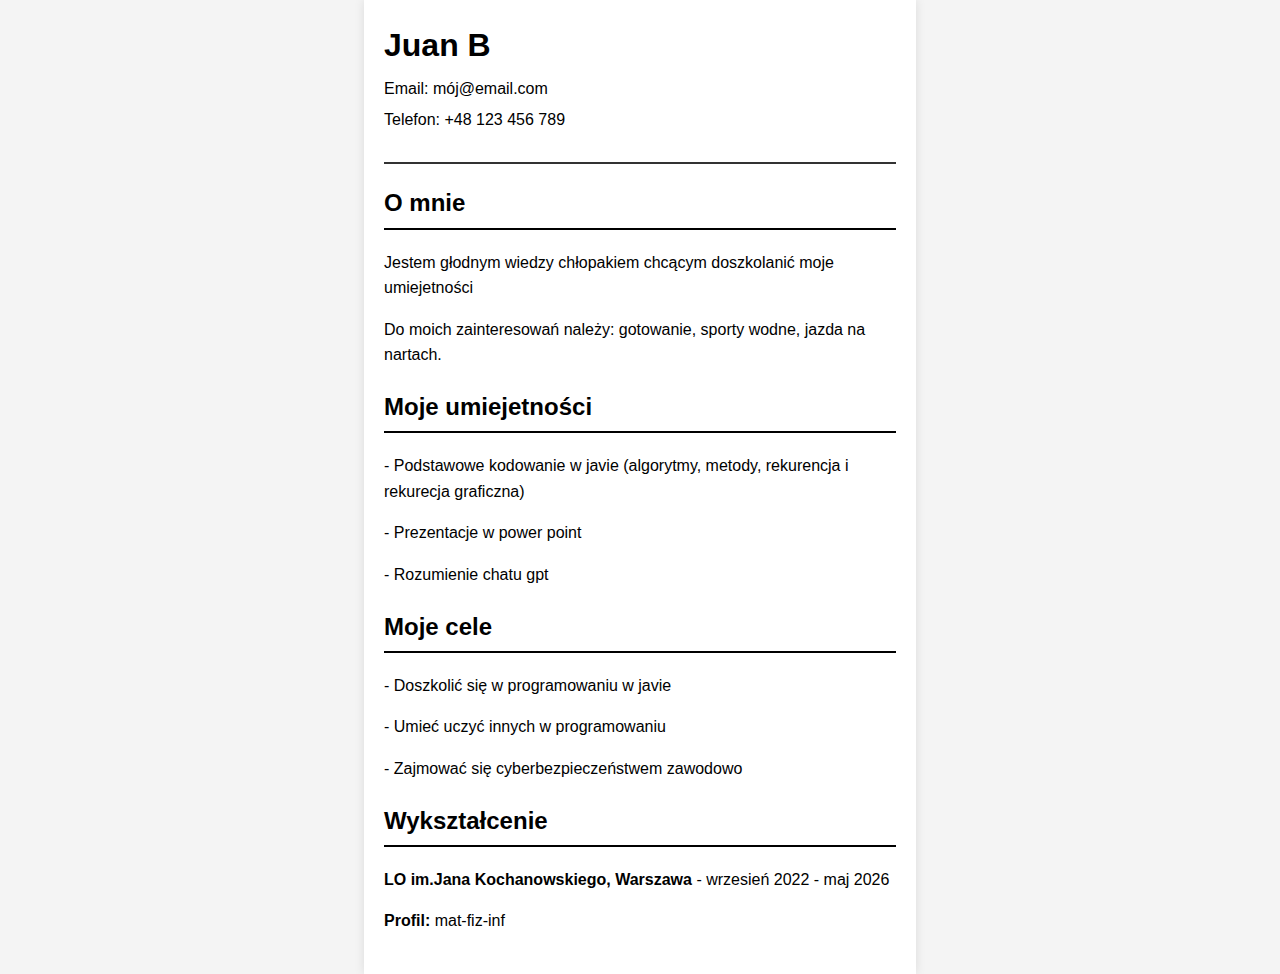
==== index.html @ 202827ad "Add files via upload" ====
<!DOCTYPE html>
<html lang="pl">
<head>
    <meta charset="UTF-8">
    <meta name="viewport" content="width=device-width, initial-scale=1.0">
    <title>Moje CV</title>
    <style>
        body {
            font-family: Arial, sans-serif;
            line-height: 1.6;
            margin: 0;
            padding: 0;
            background-color: #f4f4f4;
        }
        .container {
            width: 40%;
            margin: auto;
            overflow: hidden;
            background: #fff;
            padding: 20px;
            box-shadow: 0 0 10px rgba(0, 0, 0, 0.1);
        }
        header {
            border-bottom: 2px solid #333;
            padding-bottom: 10px;
            margin-bottom: 20px;
        }
        header h1 {
            margin: 0;
            font-size: 2em;
        }
        .contact-info {
            margin-bottom: 20px;
        }
        .contact-info p {
            margin: 5px 0;
        }
        h2 {
            border-bottom: 2px solid #000000;
            padding-bottom: 5px;
        }
        .experience, .education {
            margin-bottom: 20px;
        }
        .experience h3, .education h3 {
            margin: 0;
        }
    </style>
</head>
<body>
    <div class="container">
        <header>
            <h1>Juan B</h1>
            <div class="contact-info">
                <p>Email: mój@email.com</p>
                <p>Telefon: +48 123 456 789</p>
            </div>
        </header>

        <section class="omnie">
            <h2>O mnie</h2>
            <div>
                <h3></h3>
                <p>Jestem głodnym wiedzy chłopakiem chcącym doszkolanić moje umiejetności </p>
                <p>Do moich zainteresowań należy: gotowanie, sporty wodne, jazda na nartach.</p>
            </div>
        </section>

        <section class="doświadczenie">
            <h2>Moje umiejetności</h2>
            <div>
                <p> - Podstawowe kodowanie w javie (algorytmy, metody, rekurencja i rekurecja graficzna)</p>
                <p> - Prezentacje w power point</p>
                <p> - Rozumienie chatu gpt</p>
            </div>
        </section>
        
        <section class="cele">
            <h2>Moje cele</h2>
            <div>
                <p> - Doszkolić się w programowaniu w javie</p>
                <p> - Umieć uczyć innych w programowaniu</p>
                <p> - Zajmować się cyberbezpieczeństwem zawodowo</p>
            </div>

        </section>

        <section class="education">
            <h2>Wykształcenie</h2>
            <div>
                <p><strong>LO im.Jana Kochanowskiego, Warszawa</strong> - wrzesień 2022 - maj 2026</p>
                <p><strong>Profil:</strong> mat-fiz-inf</p>
            </div>

        </section>
    </div>
</body>
</html>
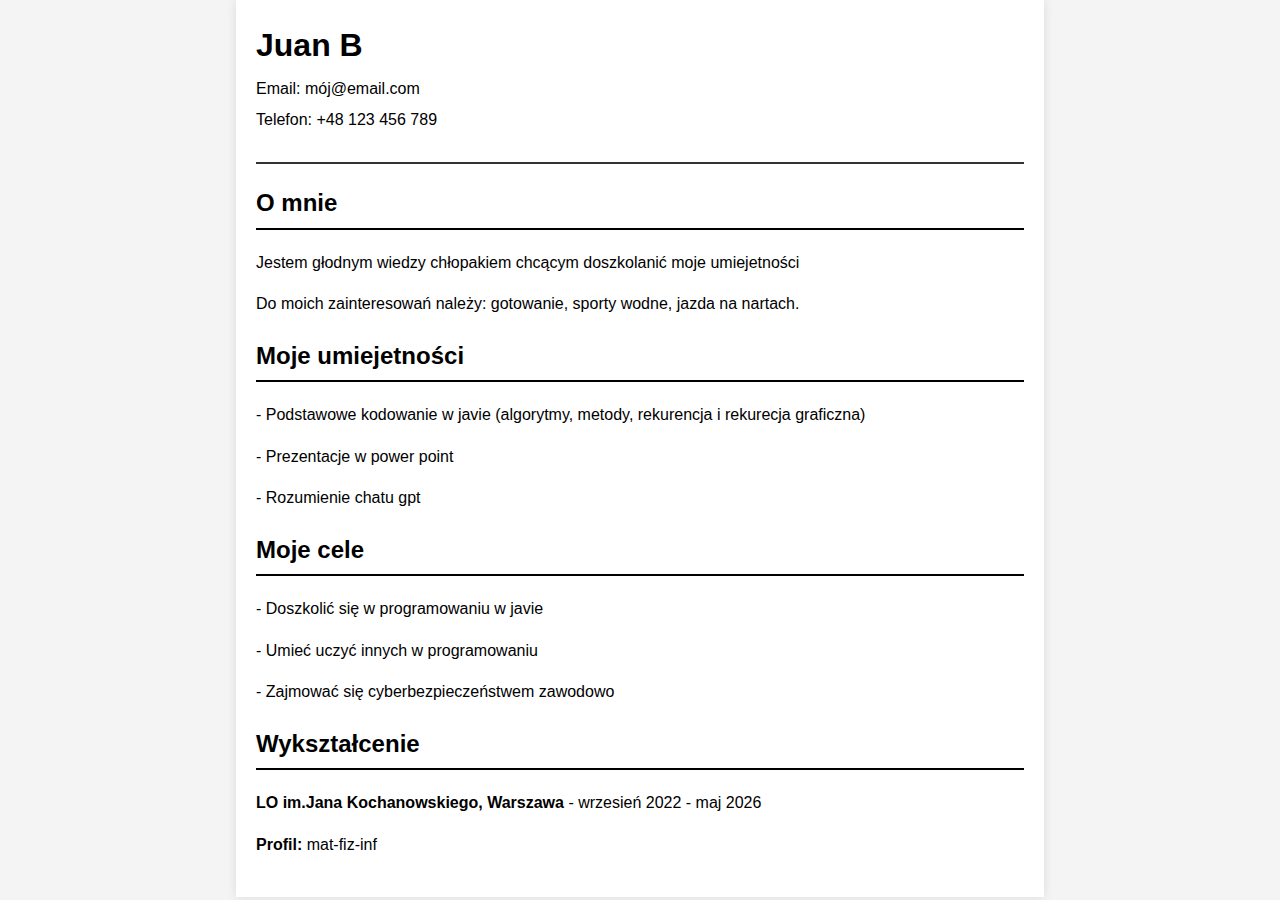
==== commit a92663ae: "Update index.html" ====
--- a/index.html
+++ b/index.html
@@ -13,7 +13,7 @@
             background-color: #f4f4f4;
         }
         .container {
-            width: 40%;
+            width: 60%;
             margin: auto;
             overflow: hidden;
             background: #fff;
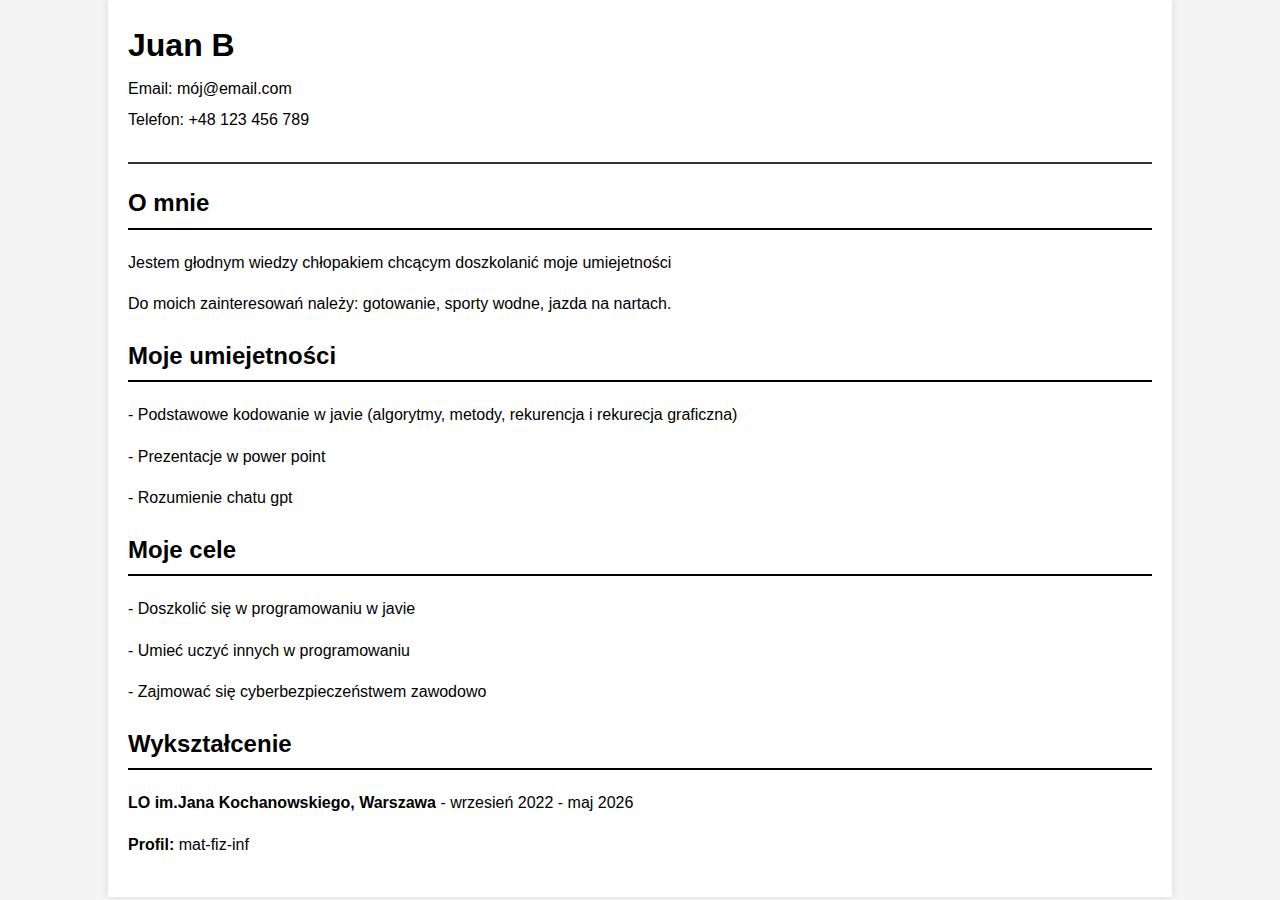
==== commit 54cc75f6: "Update index.html" ====
--- a/index.html
+++ b/index.html
@@ -13,7 +13,7 @@
             background-color: #f4f4f4;
         }
         .container {
-            width: 60%;
+            width: 80%;
             margin: auto;
             overflow: hidden;
             background: #fff;
